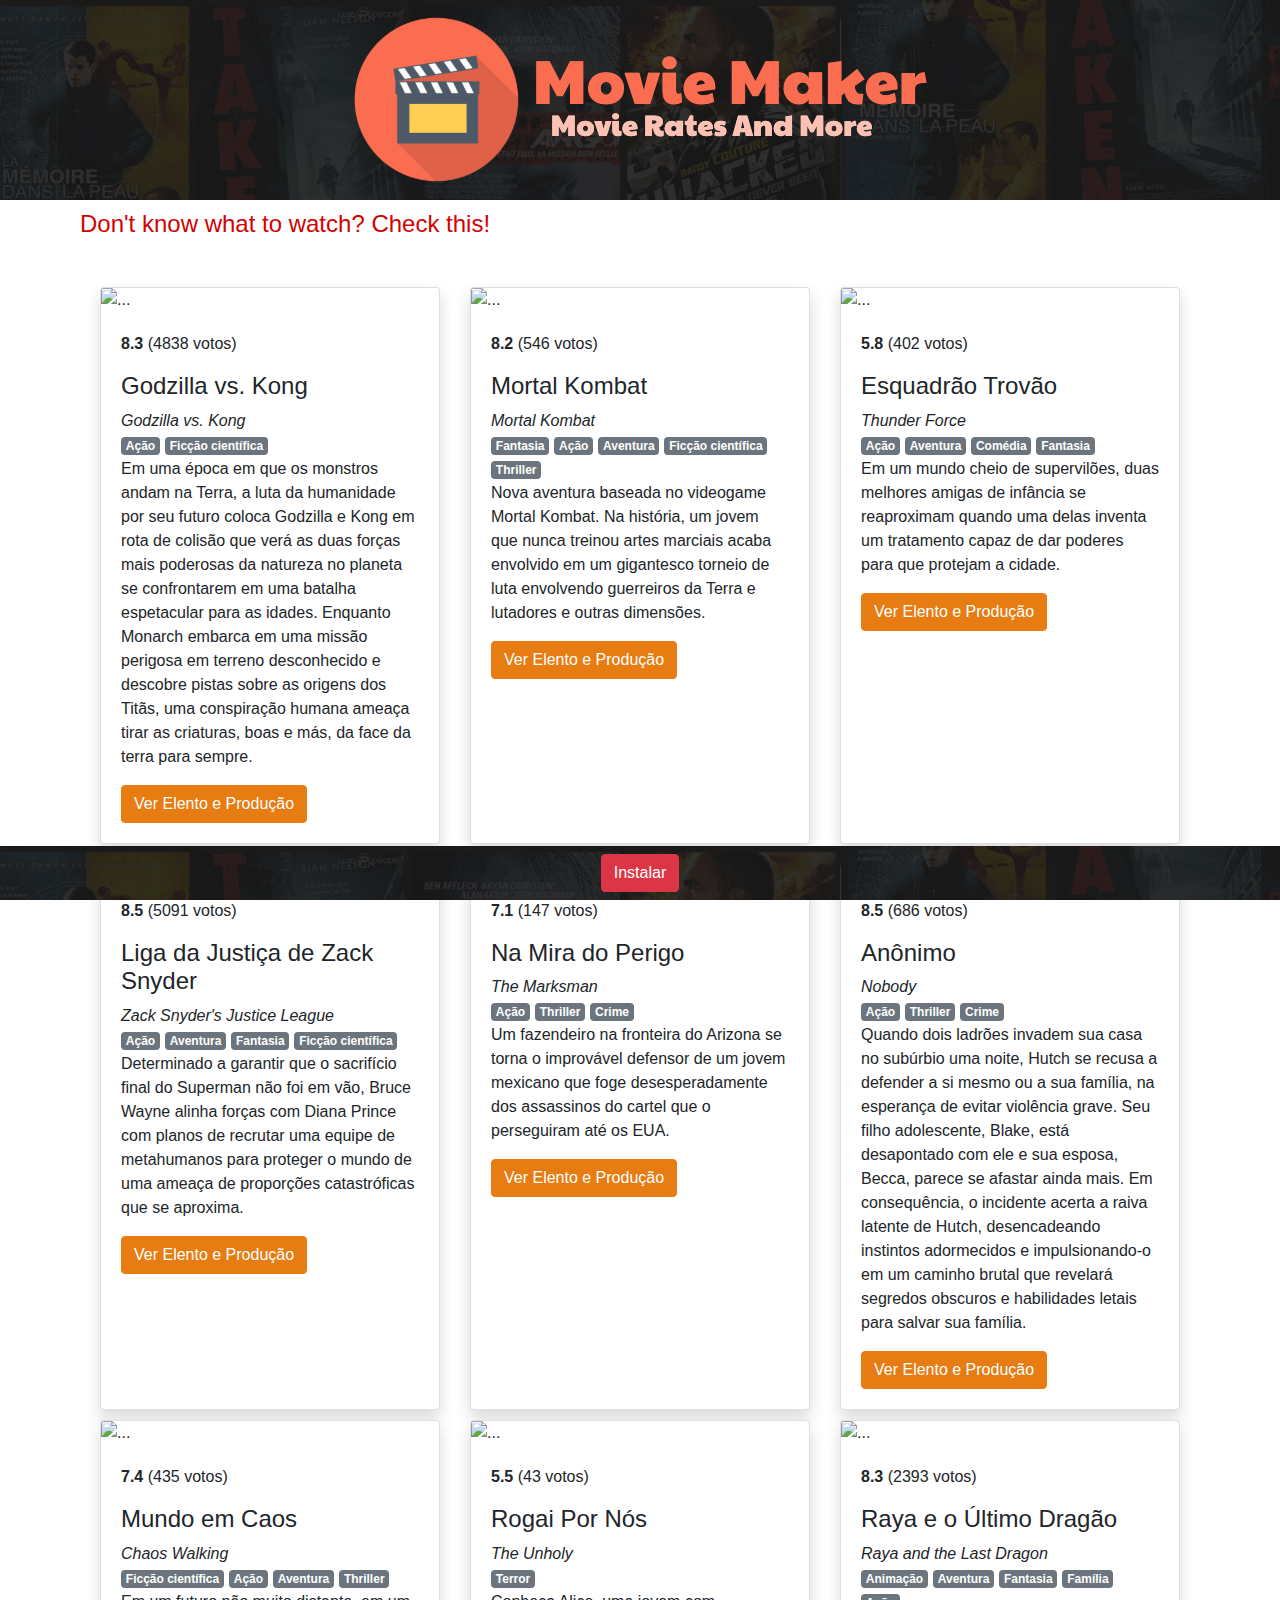
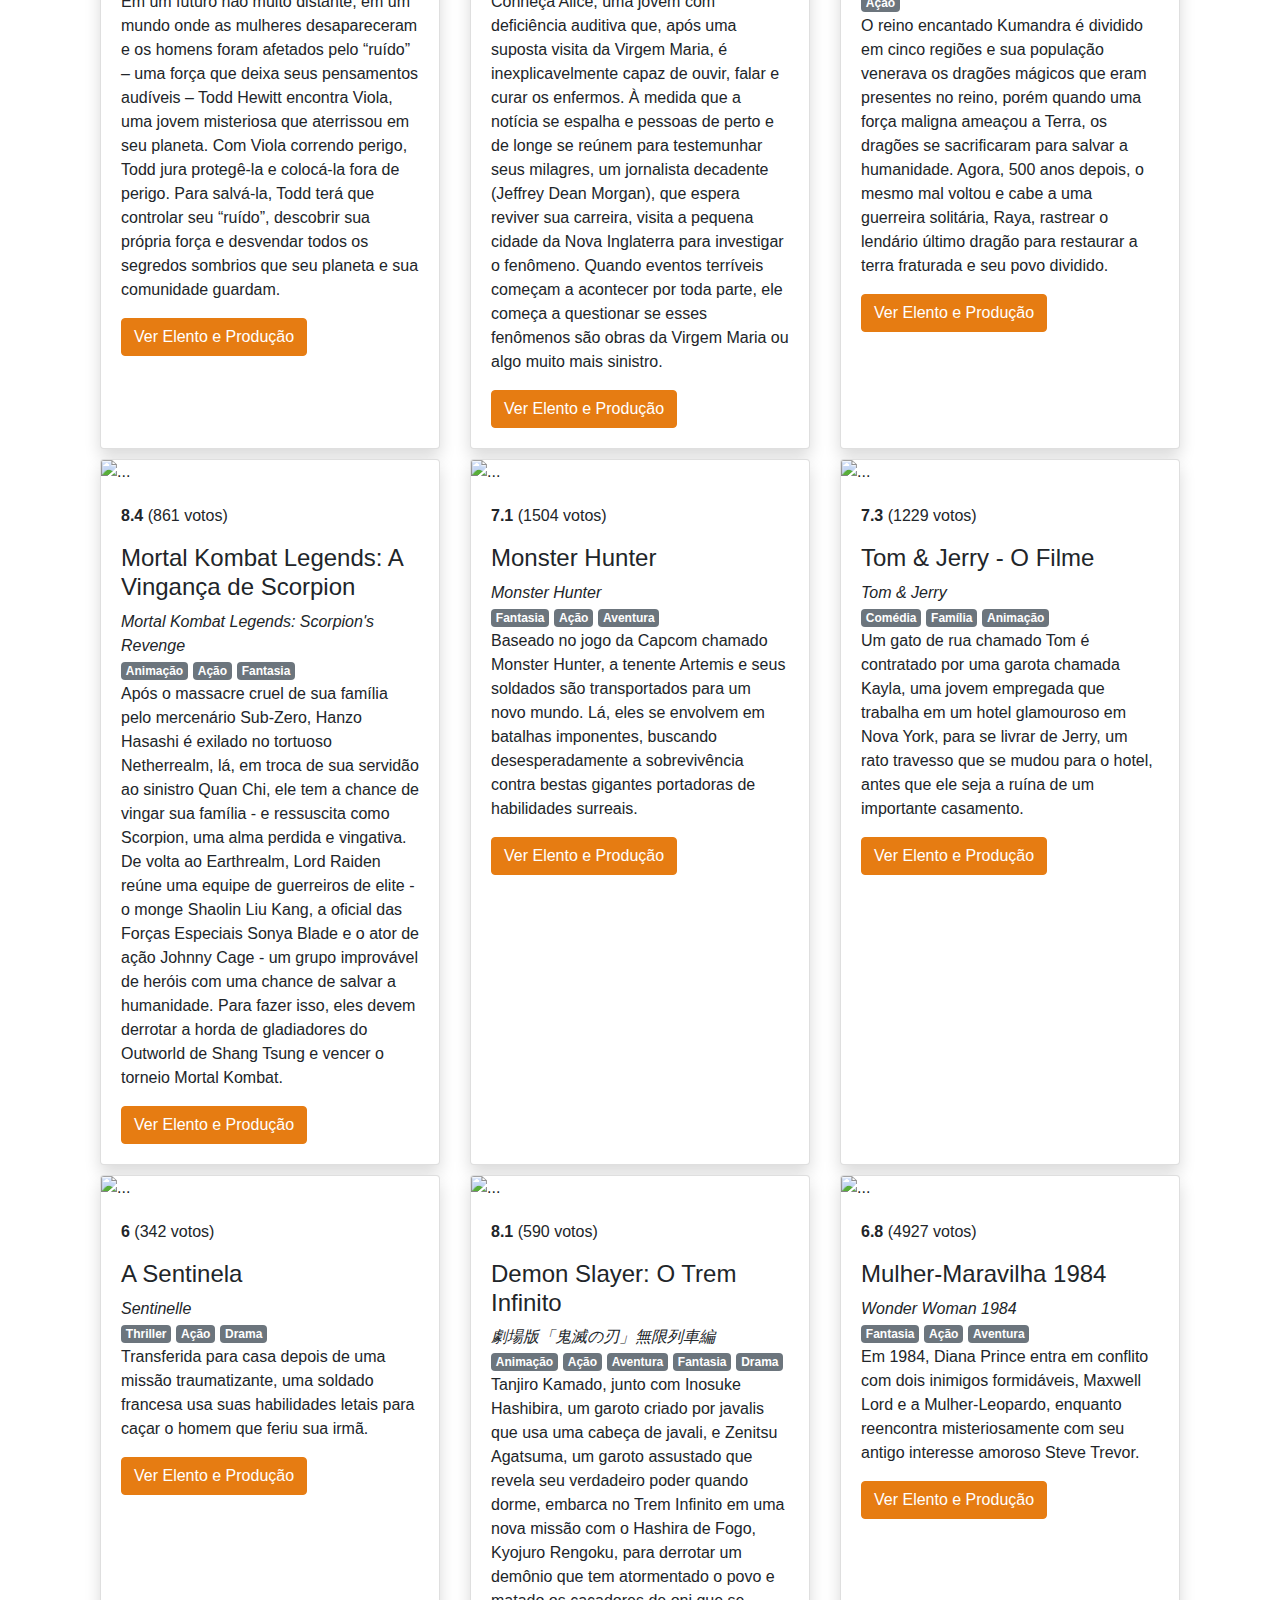
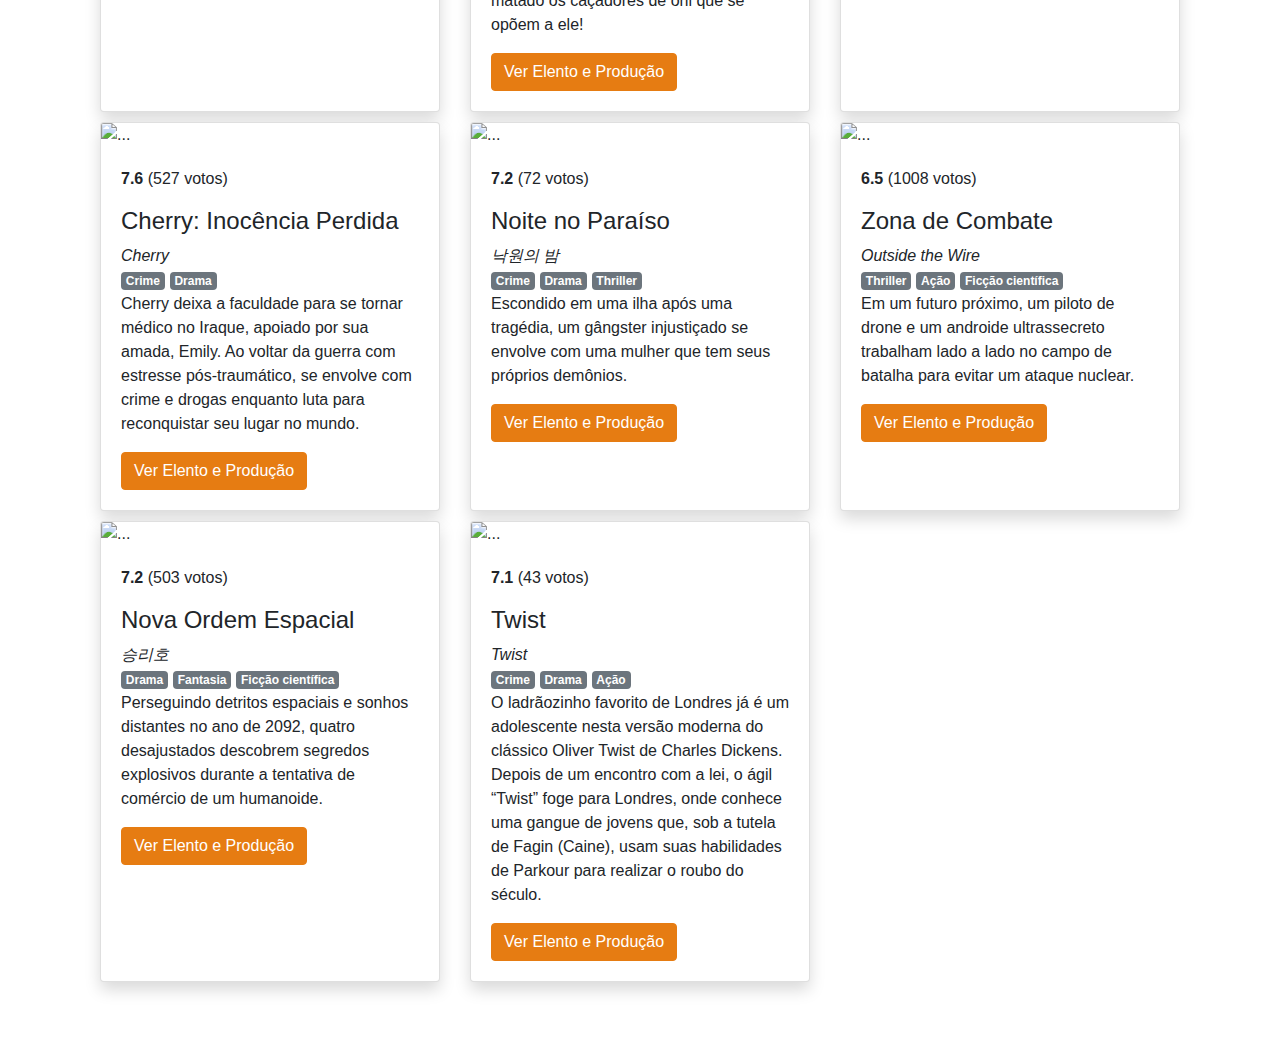
==== index.html @ 7bd46c0b "including index" ====
<!DOCTYPE html>
<html lang="pt-BR">
  <head>
    <!-- Required meta tags -->
    <meta charset="utf-8">
    <meta name="viewport" content="width=device-width, initial-scale=1, shrink-to-fit=no">
    <meta name="theme-color" content="#ff2945" />
    <!-- Bootstrap CSS -->
    <link rel="stylesheet" href="bootstrap/css/bootstrap.min.css">
    <link rel="manifest" href="manifest.json">
    <link href="css/styles.css" rel="stylesheet">
    <link rel="shortcut icon" href="images/icons/favicon.ico" type="image/x-icon">
    <link rel="icon" href="images/icons/favicon.ico" type="image/x-icon">
    <link rel="apple-touch-icon" href="images/icons/152.png">
    <link rel="stylesheet" href="https://use.fontawesome.com/releases/v5.7.0/css/all.css" integrity="sha384-lZN37f5QGtY3VHgisS14W3ExzMWZxybE1SJSEsQp9S+oqd12jhcu+A56Ebc1zFSJ" crossorigin="anonymous">
    <title>Movie Taker</title>
  </head>
  <body>
    <header class="container-fluid bg-header">
        <div class="row">

            <div class="col-12">

                <img src="images/logo.png" class="logo">

            </div>

        </div>
    </header>



    <main class="container content">
      
        <div class="row"><h2 class="titulo-categoria">Don't know what to watch? Check this!</h2></div>
        <div id="content_result">


        </div>

    </main>


      
      <!-- Modal -->
      <div class="modal fade" id="produto" tabindex="-1" role="dialog" aria-labelledby="exampleModalLabel" aria-hidden="true">
        <div class="modal-dialog modal-dialog-centered">
          <div class="modal-content">
            <div class="modal-header">
              <h5 class="modal-title" id="exampleModalLabel">Modal title</h5>
              <button type="button" class="close" data-dismiss="modal" aria-label="Close">
                <span aria-hidden="true">&times;</span>
              </button>
            </div>
            <div class="modal-body">
              ...
            </div>
            <div class="modal-footer">
              <button type="button" class="btn btn-secondary" data-dismiss="modal">Close</button>
              <button type="button" class="btn btn-primary">Save changes</button>
            </div>
          </div>
        </div>
      </div>

    <footer class="container-fluid bg-footer fixed-bottom">
        <div class="row">

            <div class="col-12">

                <button type="button" id="btInstalar" class="btn btn-danger" hidden>Instalar</button>
            </div>

        </div>
    </footer>    

    <!-- Optional JavaScript -->
    <!-- jQuery first, then Popper.js, then Bootstrap JS -->
    <script src="js/jquery-3.5.1.min.js"></script>
    <script src="js/popper.min.js"></script>
    <script src="bootstrap/js/bootstrap.min.js"></script>
    <script src="js/app.js"></script>
    
  
    <script>

      let swRegistration = null;

      if('serviceWorker' in navigator){

        window.addEventListener('load', ()=>{

          navigator.serviceWorker.register('service-worker.js').then((reg) => {

            console.log("Service Worker registrado com sucesso.", reg);
            swRegistration = reg;
            
            initialiseUI();
          });

        });

      }


    </script>

  </body>
</html>
---- css/styles.css ----
.bg-header{
    padding: 8px;
    text-align: center;
    background: url("../images/bg2.jpg");
    background-size: cover;
    background-repeat: no-repeat;
    height: 200px;
    justify-content: center;align-items: center; display: flex;
}

.btn-primary {
    color: #fff;
    background-color: #e67c12;
    border-color: #e67c12;
}

.btn-primary:hover {
    color: #fff;
    background-color: #bf650b;
    border-color: #bf650b;
}

.btn-primary:focus, .btn-primary.focus {
    color: #fff !important;
    background-color: #e67c12 !important; 
    border-color: #e67c12 !important;
    box-shadow: 0 0 0 0.2rem rgba(191, 101, 11, 0.5) !important;
}

.btn-primary:active {
    color: #fff !important;
    background-color: #b07131 !important; 
    border-color: #b07131 !important;
}

.content{
    margin-bottom: 80px;
}
.content2{
    margin-bottom: 80px;
}
.bg-footer{
    padding: 8px;
    text-align: center;
    background: url("../images/bg2.jpg");
    background-size: cover;
    background-repeat: no-repeat;
    color:#fff;
}

@media (max-width: 480px) {
    .logo{
        width: 60%;
        align-self: center;
    }
}

@media (max-width: 768px) {
    .logo{
        width: 80%;
        align-self: center;
    }
}

.carrosel-area{
    margin-top: 100px;
}

.titulo-categoria{
    font-size: 150%;
    color: #d20202;
    padding: 10px;
    text-align: center;
}
#content_result{
    margin-top: 20px;
}
#content_result .row .col-6{
    margin-bottom: 15px;
}
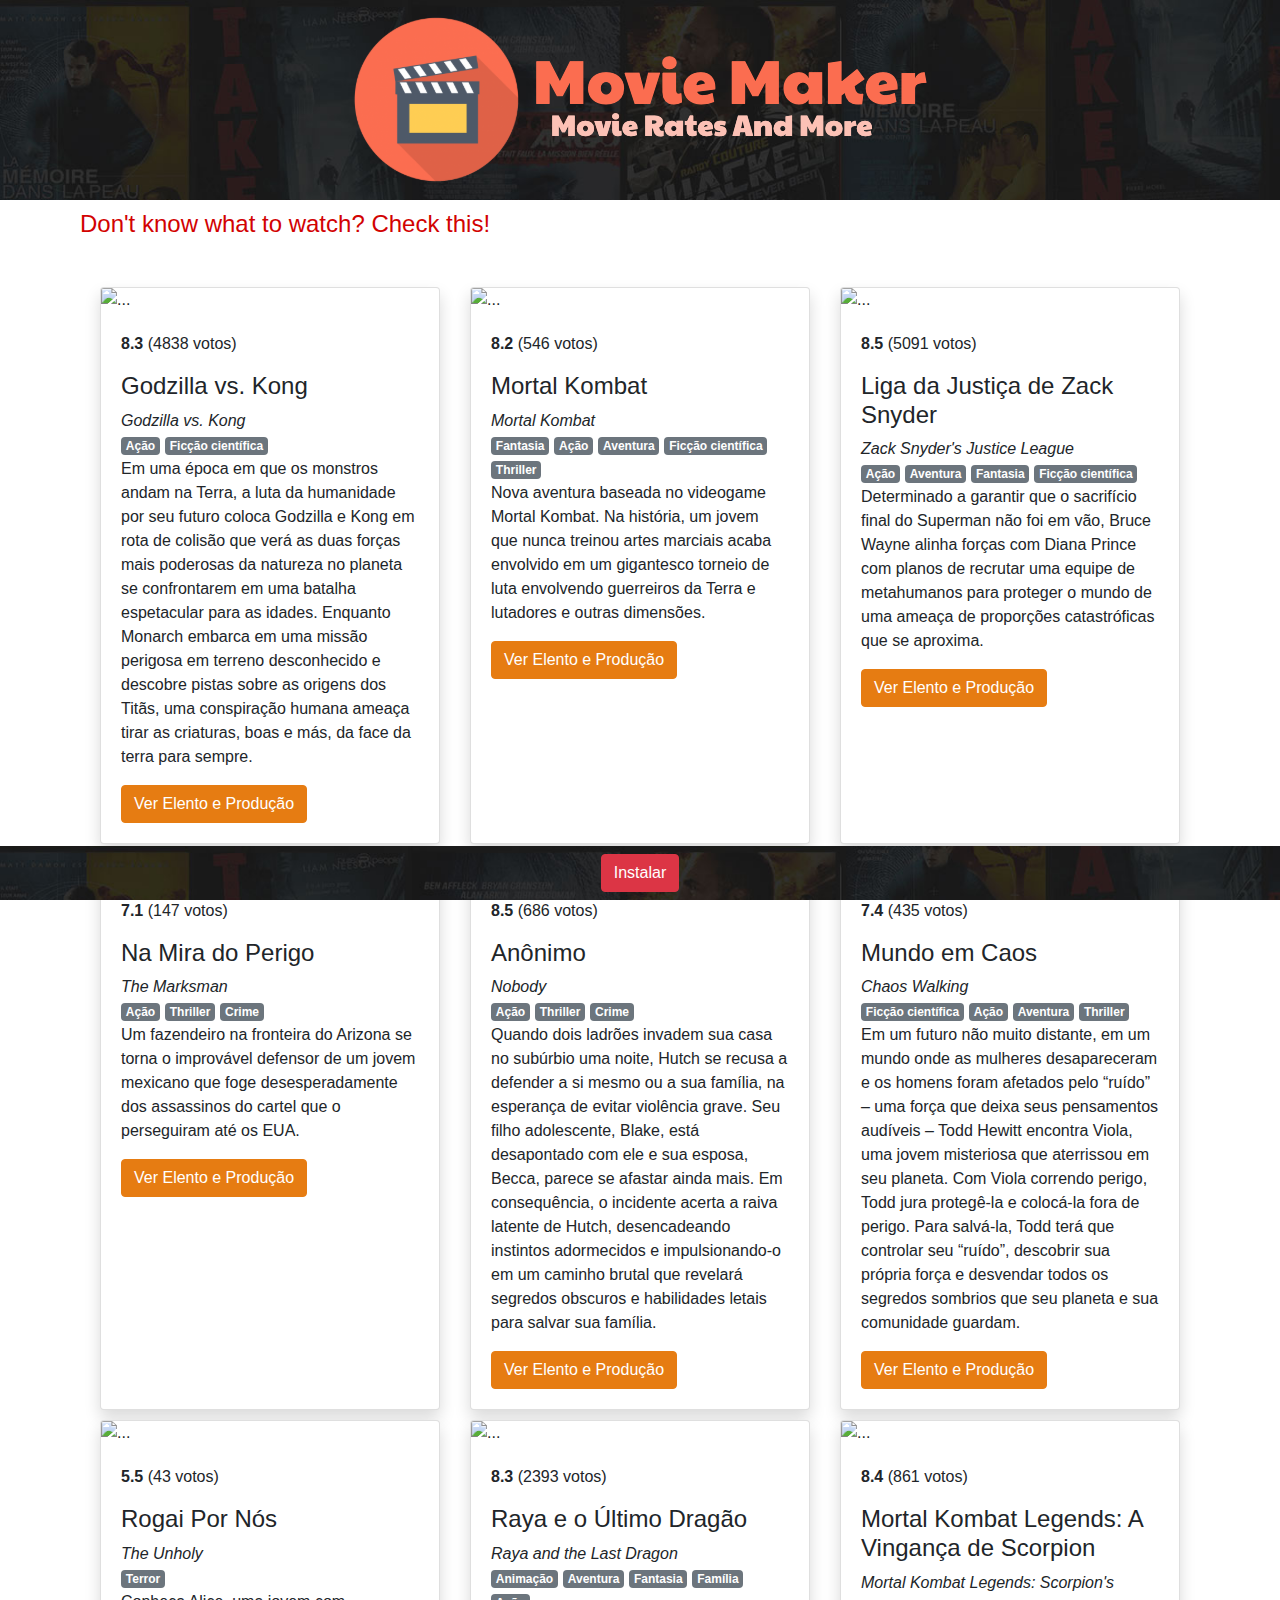
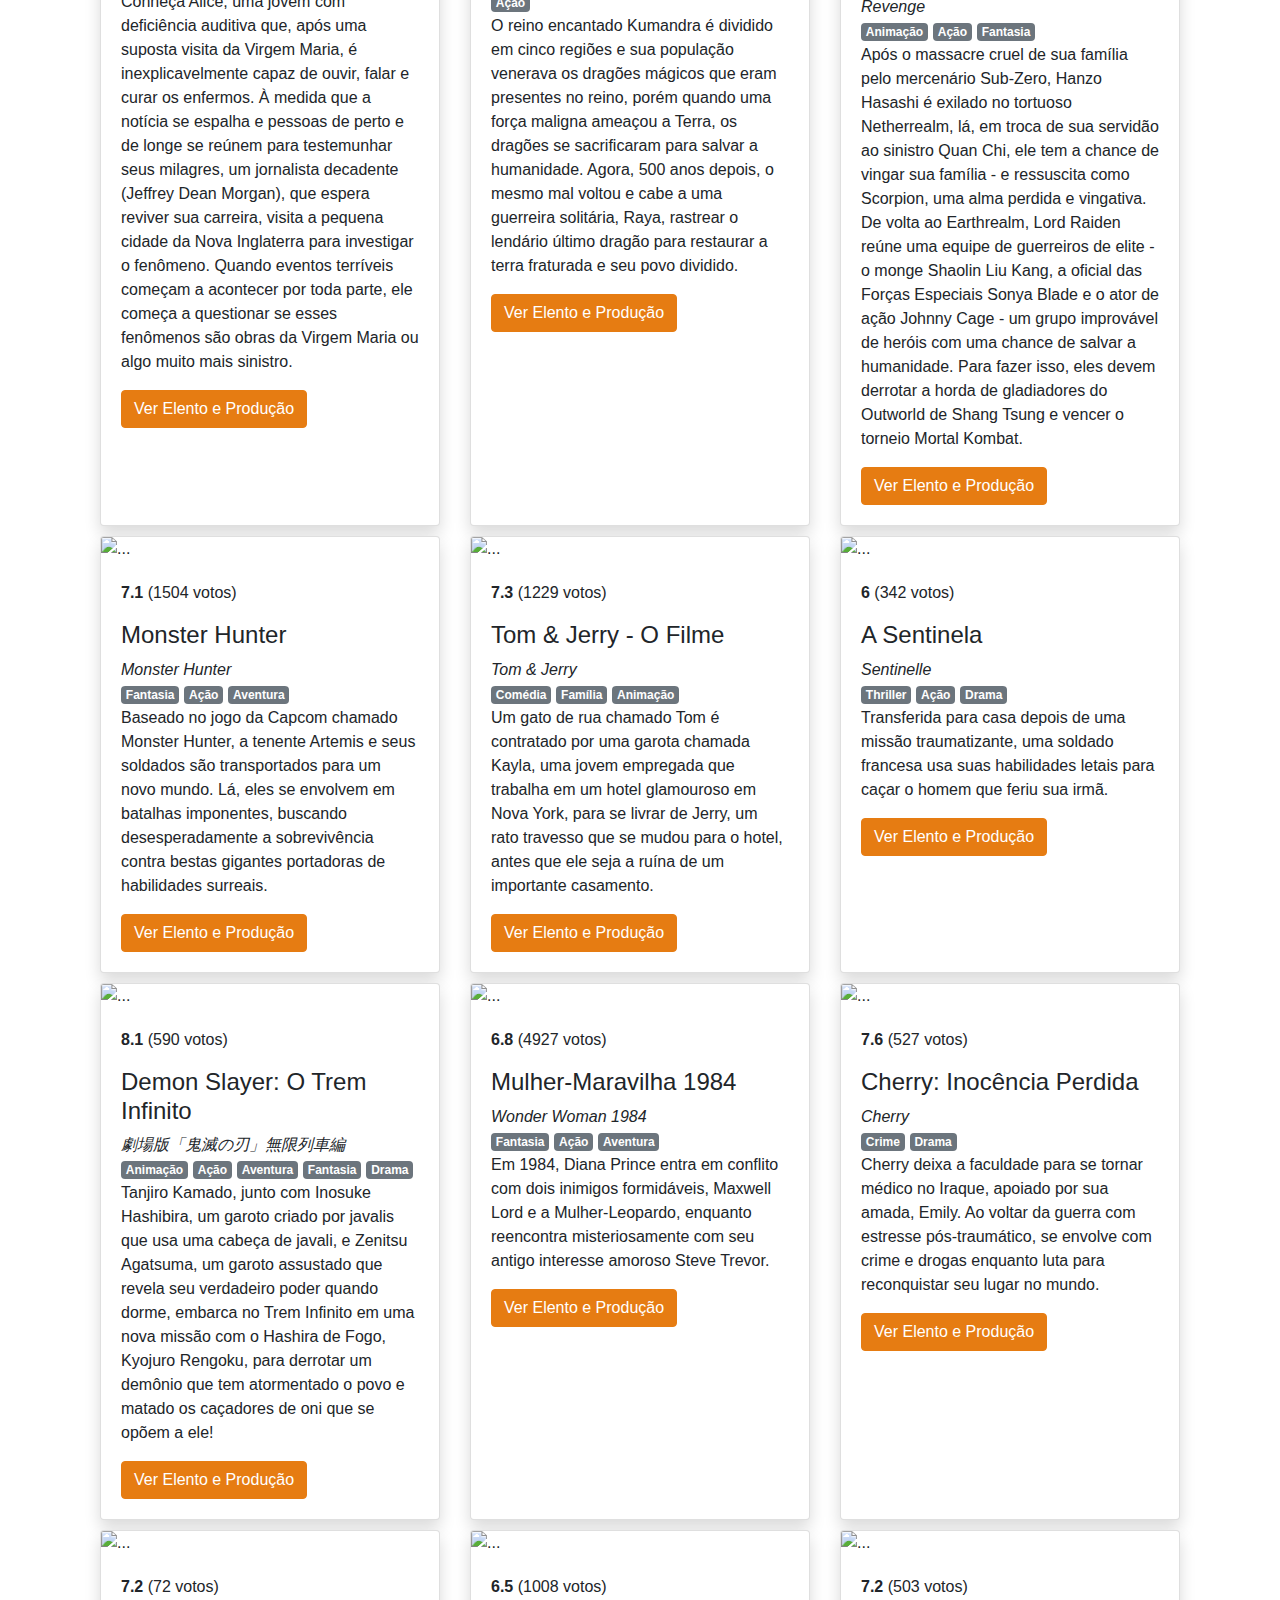
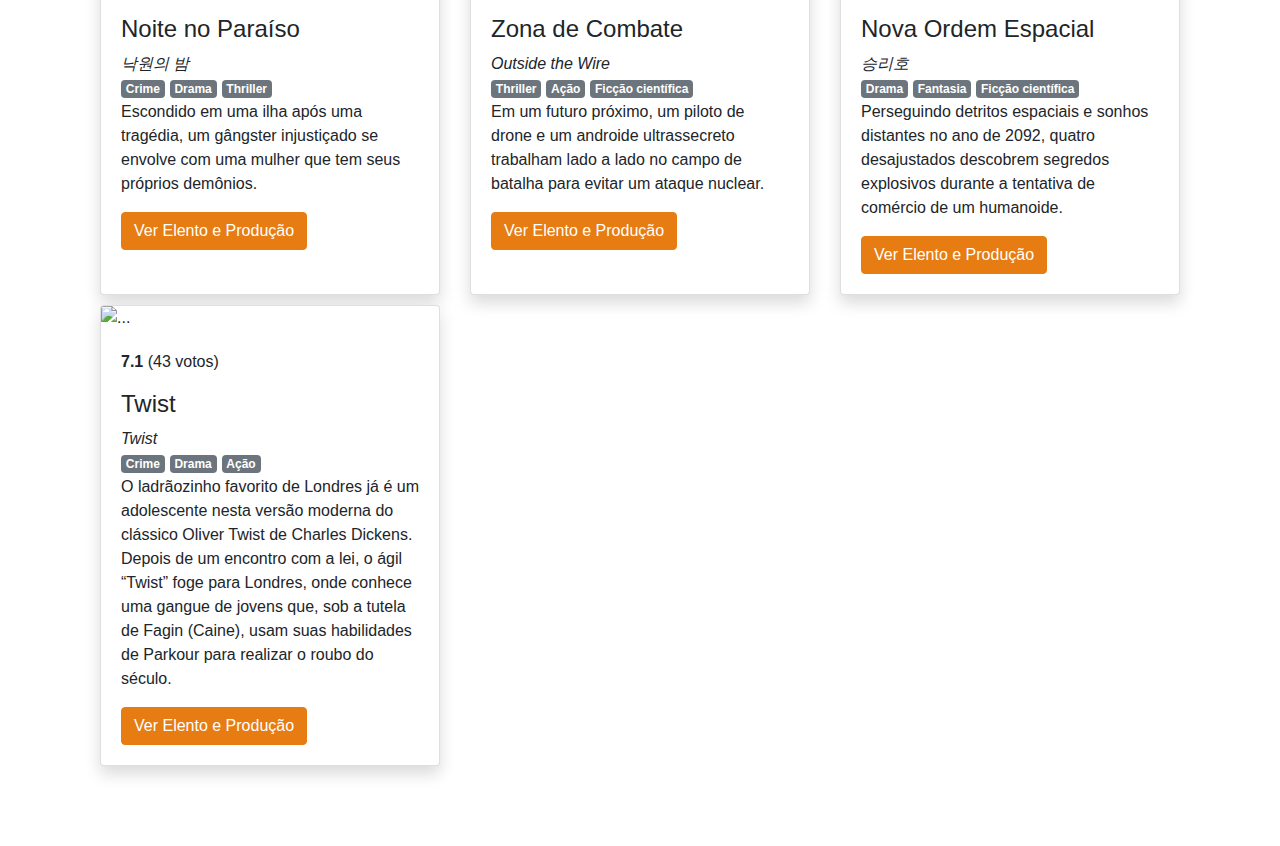
==== commit f11fb358: "v2" ====
--- a/index.html
+++ b/index.html
@@ -5,23 +5,27 @@
     <meta charset="utf-8">
     <meta name="viewport" content="width=device-width, initial-scale=1, shrink-to-fit=no">
     <meta name="theme-color" content="#ff2945" />
+
+    <meta name="description" content="Author: Anny Walker
+    Disciplina: Arquitetura Mobile - PUC
+    Movie Maker - Filmes, descrições e avaliações">
     <!-- Bootstrap CSS -->
     <link rel="stylesheet" href="bootstrap/css/bootstrap.min.css">
-    <link rel="manifest" href="manifest.json">
+    <link rel="manifest" href="/manifest.json">
     <link href="css/styles.css" rel="stylesheet">
     <link rel="shortcut icon" href="images/icons/favicon.ico" type="image/x-icon">
     <link rel="icon" href="images/icons/favicon.ico" type="image/x-icon">
     <link rel="apple-touch-icon" href="images/icons/152.png">
-    <link rel="stylesheet" href="https://use.fontawesome.com/releases/v5.7.0/css/all.css" integrity="sha384-lZN37f5QGtY3VHgisS14W3ExzMWZxybE1SJSEsQp9S+oqd12jhcu+A56Ebc1zFSJ" crossorigin="anonymous">
-    <title>Movie Taker</title>
+    <link rel="preload" as="font">
+    <title>Movie Maker</title>
   </head>
-  <body>
+  <body class="body-style">
     <header class="container-fluid bg-header">
         <div class="row">
 
             <div class="col-12">
 
-                <img src="images/logo.png" class="logo">
+                <img src="images/logo.png" class="logo" alt="Movie Maker">
 
             </div>
 
@@ -40,35 +44,12 @@
 
     </main>
 
-
-      
-      <!-- Modal -->
-      <div class="modal fade" id="produto" tabindex="-1" role="dialog" aria-labelledby="exampleModalLabel" aria-hidden="true">
-        <div class="modal-dialog modal-dialog-centered">
-          <div class="modal-content">
-            <div class="modal-header">
-              <h5 class="modal-title" id="exampleModalLabel">Modal title</h5>
-              <button type="button" class="close" data-dismiss="modal" aria-label="Close">
-                <span aria-hidden="true">&times;</span>
-              </button>
-            </div>
-            <div class="modal-body">
-              ...
-            </div>
-            <div class="modal-footer">
-              <button type="button" class="btn btn-secondary" data-dismiss="modal">Close</button>
-              <button type="button" class="btn btn-primary">Save changes</button>
-            </div>
-          </div>
-        </div>
-      </div>
-
     <footer class="container-fluid bg-footer fixed-bottom">
         <div class="row">
 
             <div class="col-12">
 
-                <button type="button" id="btInstalar" class="btn btn-danger" hidden>Instalar</button>
+                <button type="button" id="btInstalar" class="btn btn-danger">Instalar</button>
             </div>
 
         </div>
--- a/css/styles.css
+++ b/css/styles.css
@@ -1,3 +1,8 @@
+.body-style {
+    display: flex;
+    flex-direction: column;
+}
+
 .bg-header{
     padding: 8px;
     text-align: center;
@@ -77,4 +82,6 @@
 }
 #content_result .row .col-6{
     margin-bottom: 15px;
-}+}
+
+html{overflow-x: hidden;}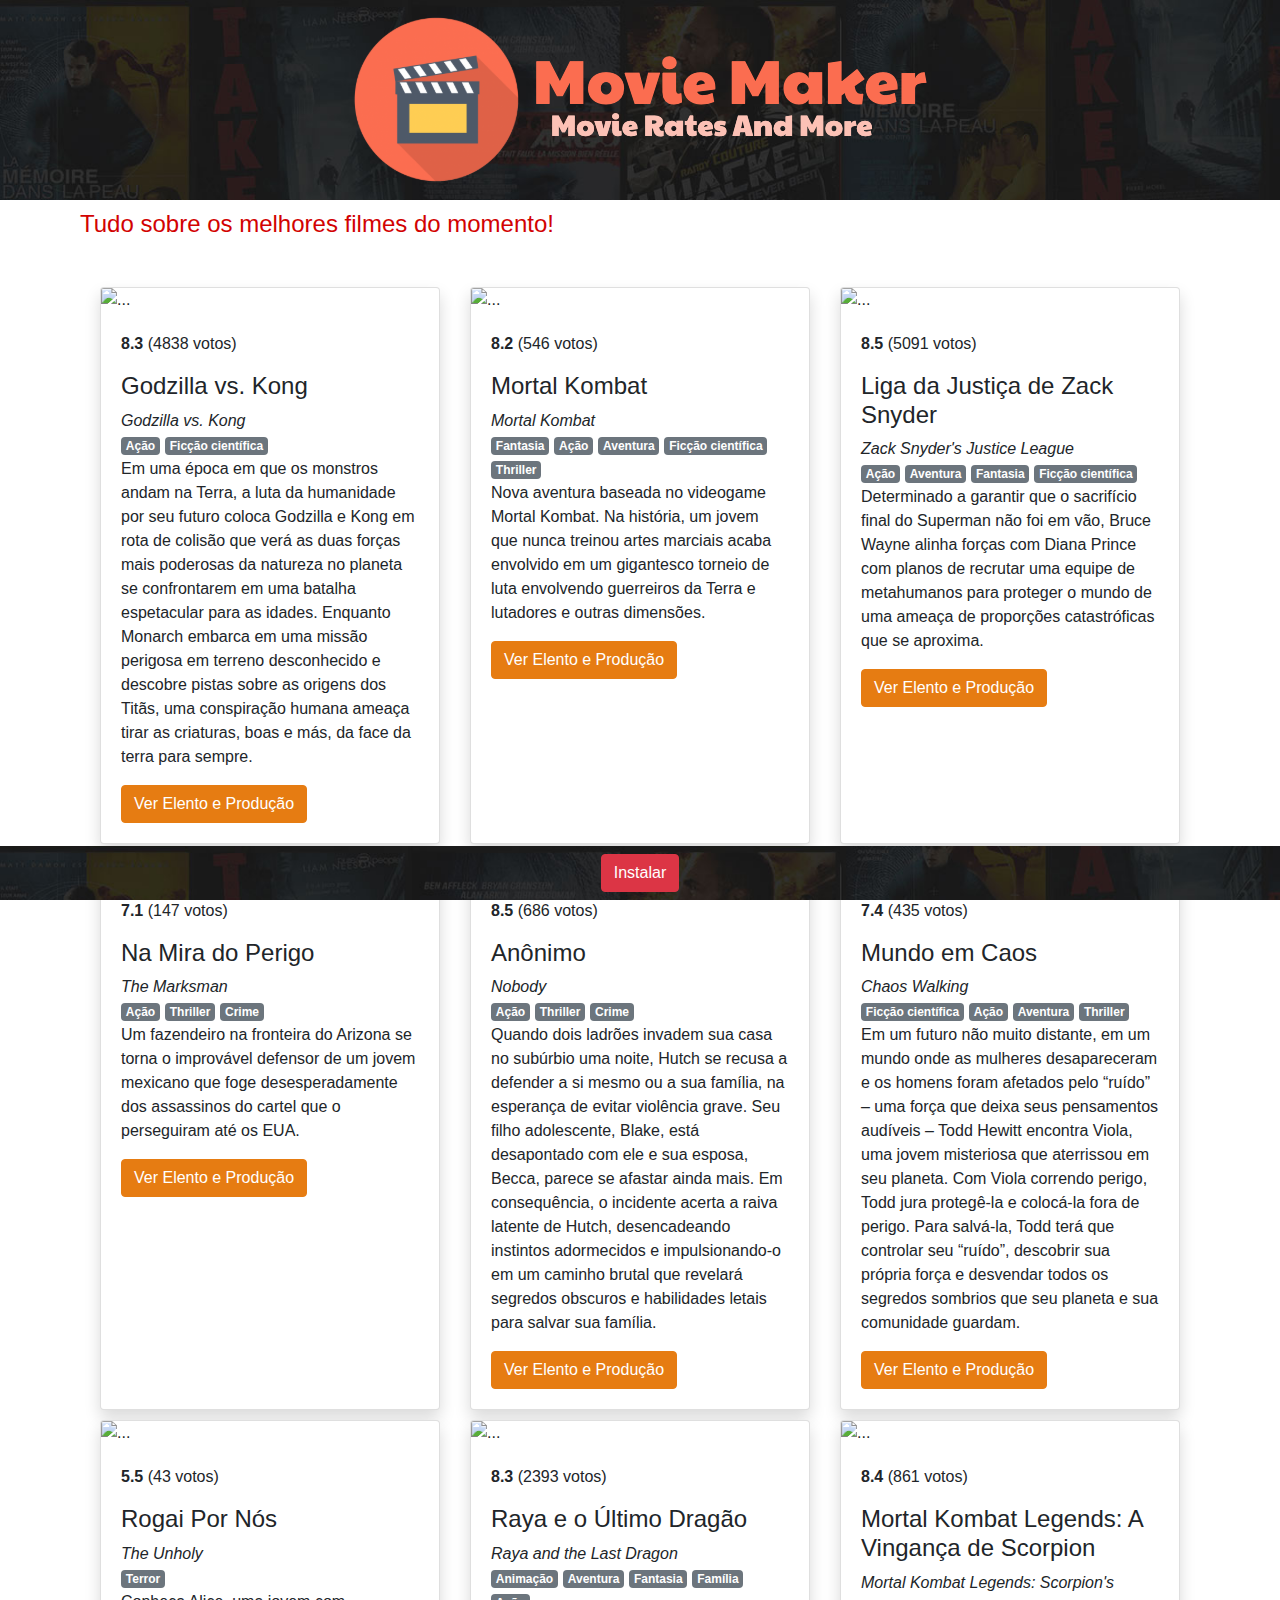
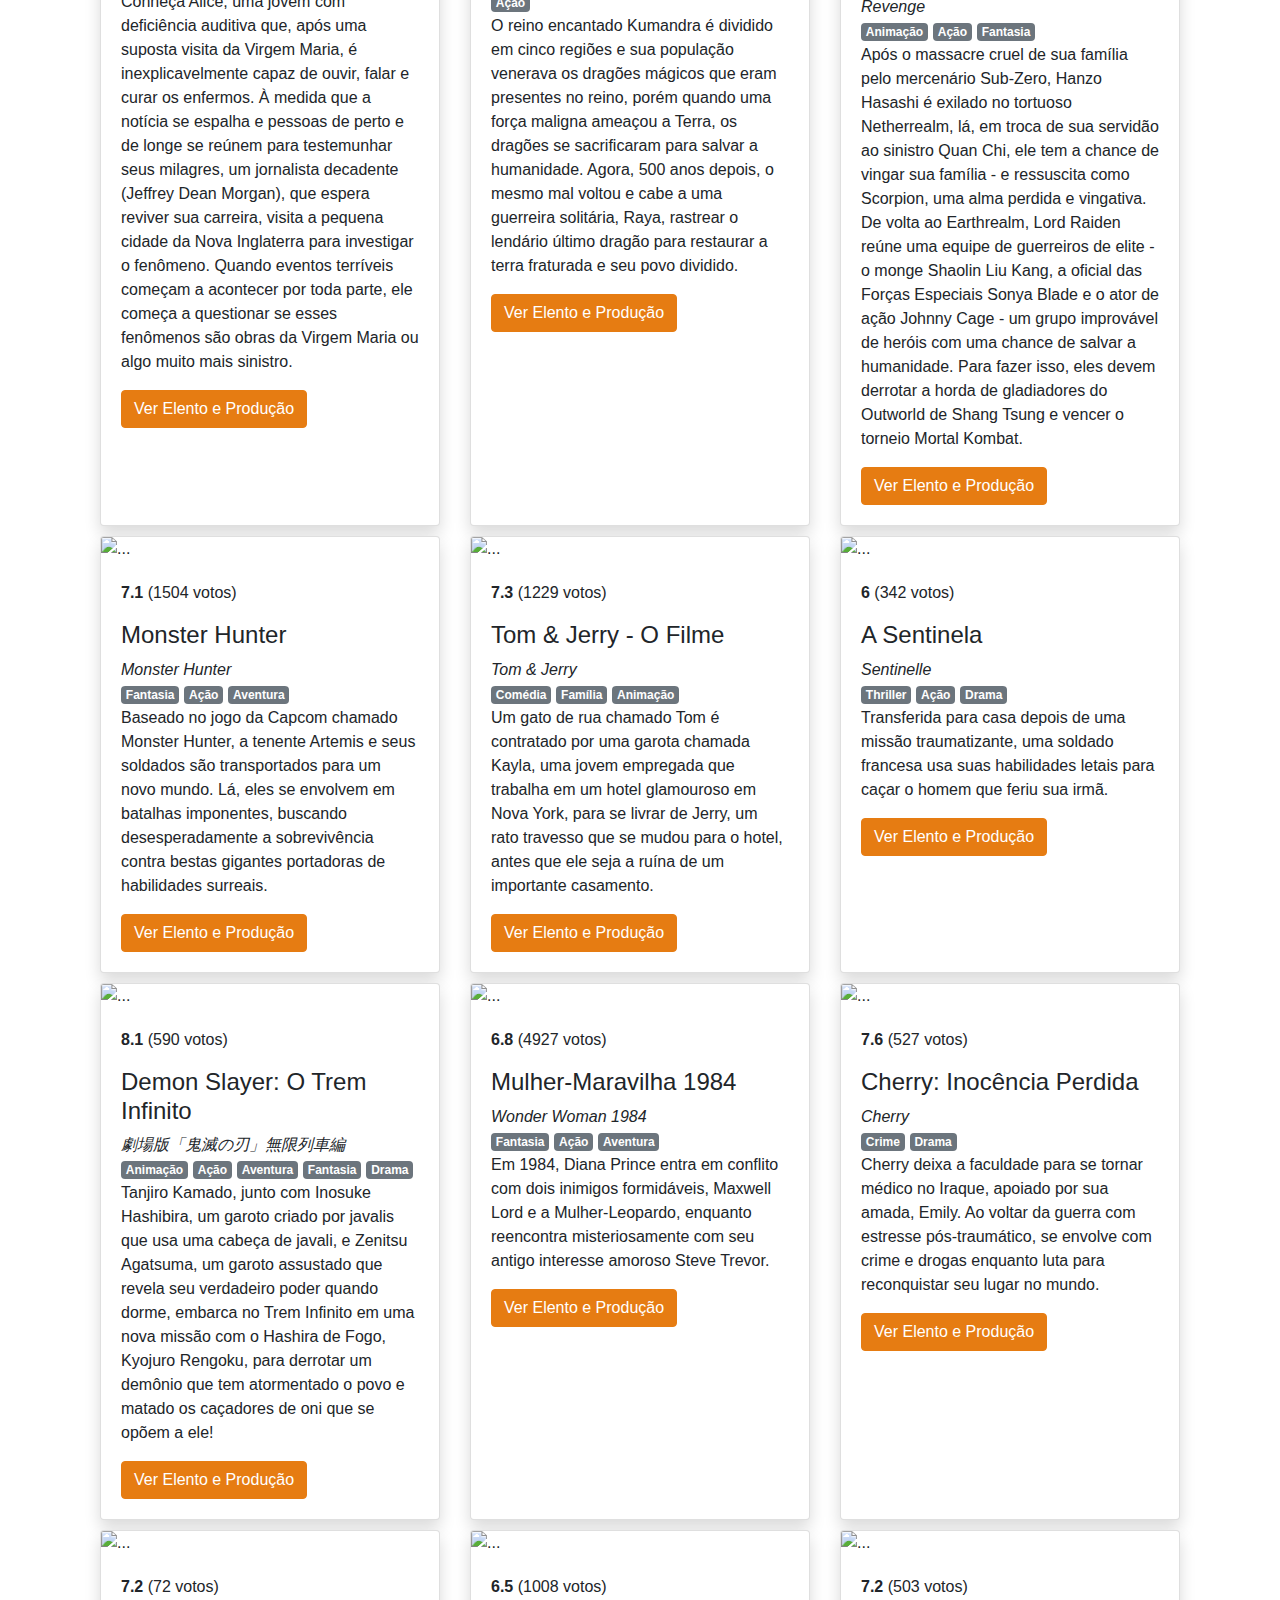
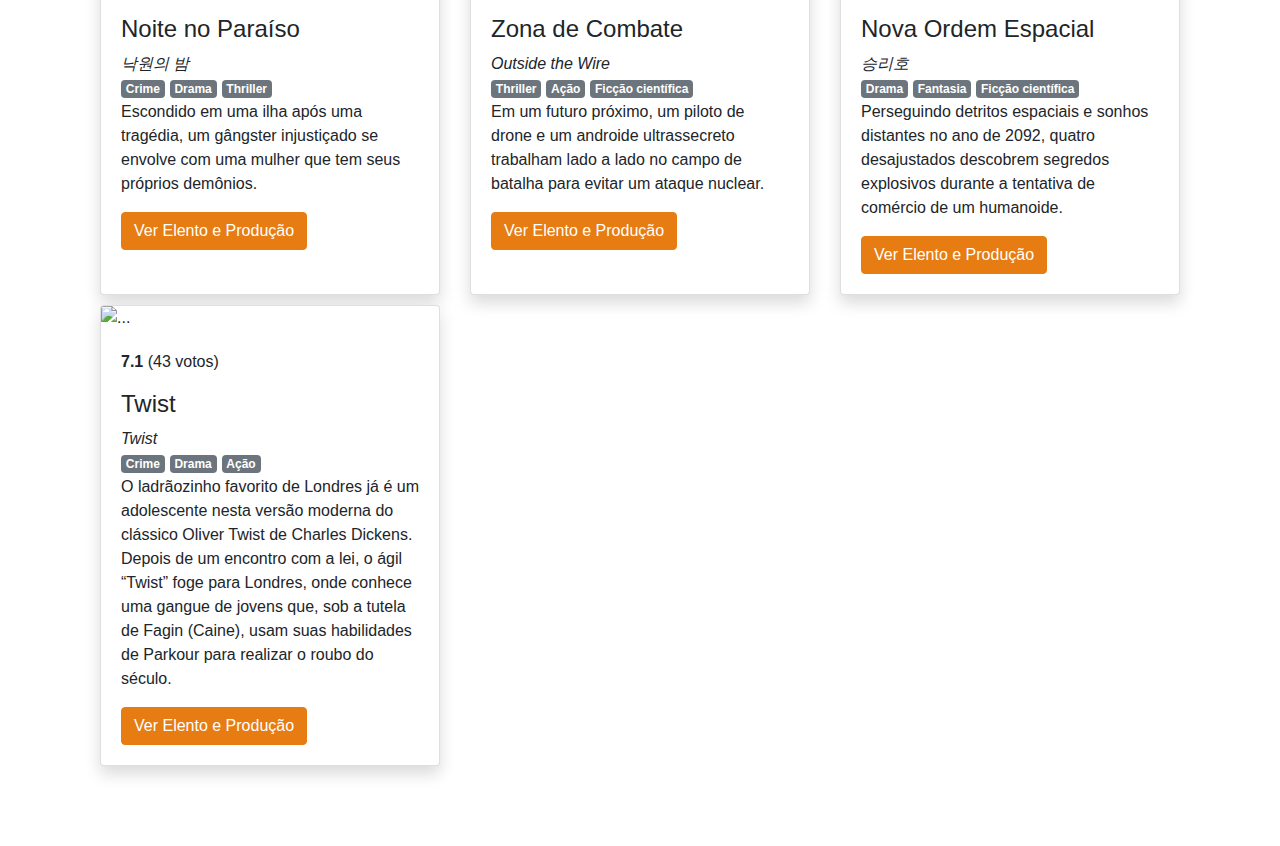
==== commit aaa506bf: "Update index.html" ====
--- a/index.html
+++ b/index.html
@@ -5,27 +5,23 @@
     <meta charset="utf-8">
     <meta name="viewport" content="width=device-width, initial-scale=1, shrink-to-fit=no">
     <meta name="theme-color" content="#ff2945" />
-
-    <meta name="description" content="Author: Anny Walker
-    Disciplina: Arquitetura Mobile - PUC
-    Movie Maker - Filmes, descrições e avaliações">
     <!-- Bootstrap CSS -->
     <link rel="stylesheet" href="bootstrap/css/bootstrap.min.css">
-    <link rel="manifest" href="/manifest.json">
+    <link rel="manifest" href="manifest.json">
     <link href="css/styles.css" rel="stylesheet">
     <link rel="shortcut icon" href="images/icons/favicon.ico" type="image/x-icon">
     <link rel="icon" href="images/icons/favicon.ico" type="image/x-icon">
     <link rel="apple-touch-icon" href="images/icons/152.png">
-    <link rel="preload" as="font">
-    <title>Movie Maker</title>
+    <link rel="stylesheet" href="https://use.fontawesome.com/releases/v5.7.0/css/all.css" integrity="sha384-lZN37f5QGtY3VHgisS14W3ExzMWZxybE1SJSEsQp9S+oqd12jhcu+A56Ebc1zFSJ" crossorigin="anonymous">
+    <title>Movie Taker</title>
   </head>
-  <body class="body-style">
+  <body>
     <header class="container-fluid bg-header">
         <div class="row">
 
             <div class="col-12">
 
-                <img src="images/logo.png" class="logo" alt="Movie Maker">
+                <img src="images/logo.png" class="logo">
 
             </div>
 
@@ -36,7 +32,7 @@
 
     <main class="container content">
       
-        <div class="row"><h2 class="titulo-categoria">Don't know what to watch? Check this!</h2></div>
+        <div class="row"><h2 class="titulo-categoria">Tudo sobre os melhores filmes do momento!</h2></div>
         <div id="content_result">
 
 
@@ -44,12 +40,34 @@
 
     </main>
 
+
+      
+      <!-- Modal -->
+      <div class="modal fade" id="produto" tabindex="-1" role="dialog" aria-labelledby="exampleModalLabel" aria-hidden="true">
+        <div class="modal-dialog modal-dialog-centered">
+          <div class="modal-content">
+            <div class="modal-header">
+              <h5 class="modal-title" id="exampleModalLabel">Modal title</h5>
+              <button type="button" class="close" data-dismiss="modal" aria-label="Close">
+                <span aria-hidden="true">&times;</span>
+              </button>
+            </div>
+            <div class="modal-body">
+              ...
+            </div>
+            <div class="modal-footer">
+              <button type="button" class="btn btn-secondary" data-dismiss="modal">Close</button>
+            </div>
+          </div>
+        </div>
+      </div>
+
     <footer class="container-fluid bg-footer fixed-bottom">
         <div class="row">
 
             <div class="col-12">
 
-                <button type="button" id="btInstalar" class="btn btn-danger">Instalar</button>
+                <button type="button" id="btInstalar" class="btn btn-danger" hidden>Instalar</button>
             </div>
 
         </div>
@@ -87,4 +105,4 @@
     </script>
 
   </body>
-</html>+</html>
--- a/css/styles.css
+++ b/css/styles.css
@@ -82,6 +82,4 @@
 }
 #content_result .row .col-6{
     margin-bottom: 15px;
-}
-
-html{overflow-x: hidden;}+}